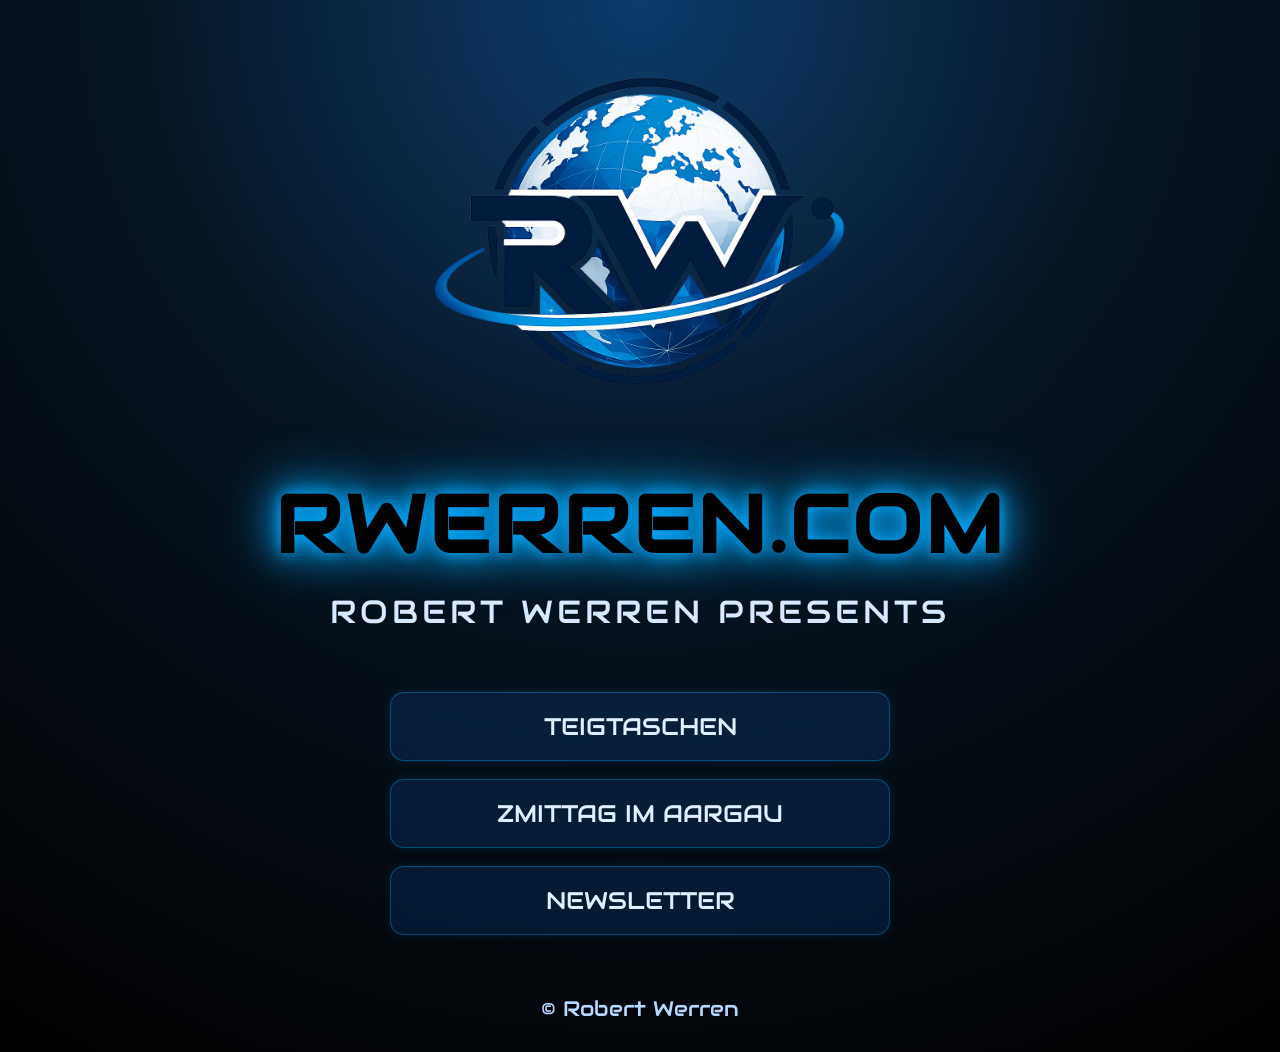
==== index.html @ bc672ca4 "Add files via upload" ====
<!DOCTYPE html>
<html lang="de">
<head>
<meta charset="UTF-8">
<meta name="viewport" content="width=device-width, initial-scale=1.0">

<title>RWERREN.COM</title>
<link href="https://fonts.googleapis.com/css2?family=Audiowide&display=swap" rel="stylesheet">

<style>

*{
    margin:0;
    padding:0;
    box-sizing:border-box;
}

body{
    min-height:100vh;

    background:
    radial-gradient(circle at top,
    #0b3d6e 0%,
    #081624 40%,
    #000000 100%);

    font-family:Arial, Helvetica, sans-serif;

    display:flex;
    justify-content:center;
    align-items:center;
}

.container{
    width:100%;
    max-width:900px;
    text-align:center;
    padding:30px 20px;
}

.logo{
    width:min(420px,85vw);
    height:auto;
    margin-bottom:20px;
}

h1{
    font-family:'Audiowide', sans-serif;
    color:#000000;
    font-size:clamp(2.2rem,8vw,5rem);
    letter-spacing:4px;
    text-shadow:
    0 0 15px #00aaff,
    0 0 35px #00aaff,
    0 0 60px #00aaff;
    margin-bottom:15px;
}

.subtitle{
    font-family:'Audiowide', sans-serif;
    color:#d6e9ff;
    font-size:clamp(1rem,3vw,2rem);
    letter-spacing:4px;
    margin-bottom:60px;
}

.buttons{
    width:100%;
    max-width:500px;
    margin:0 auto;

    display:flex;
    flex-direction:column;
    gap:18px;
}

.button{
    display:block;
    width:100%;

    padding:18px 24px;

    background:rgba(20,120,255,0.15);

    color:#dfefff;

    text-decoration:none;
    font-family:'Audiowide', sans-serif;

    font-size:clamp(1rem,3vw,1.5rem);

    border-radius:14px;

    border:1px solid rgba(0,170,255,0.35);

    box-shadow:
    0 0 10px rgba(0,170,255,0.15);

    backdrop-filter:blur(8px);

    transition:0.25s;
}

.button:hover{
    background:rgba(20,120,255,0.25);
    transform:translateY(-2px);
}

.footer{
    font-family:'Audiowide', sans-serif;
    margin-top:60px;

    color:#b7d8ff;

    font-size:1.3rem;
}

@media (max-width:600px){

    .logo{
        width:90vw;
    }

    .subtitle{
        margin-bottom:40px;
    }

    .button{
        padding:24px;
        border-radius:18px;
    }

    .footer{
        font-size:1rem;
    }

}

</style>
</head>

<body>

<div class="container">

    <!-- LOGO -->
    <img src="images/Logo.png" alt="RWERREN.COM" class="logo">

    <h1>RWERREN.COM</h1>

    <div class="subtitle">
        ROBERT WERREN PRESENTS
    </div>

    <div class="buttons">

        <a href="/teigtaschen/" class="button">
            TEIGTASCHEN
        </a>

        <a href="/zmittag/" class="button">
            ZMITTAG IM AARGAU
        </a>

        <a href="/newsletter/" class="button">
            NEWSLETTER
        </a>

    </div>

    <div class="footer">
        © Robert Werren
    </div>

</div>

</body>
</html>
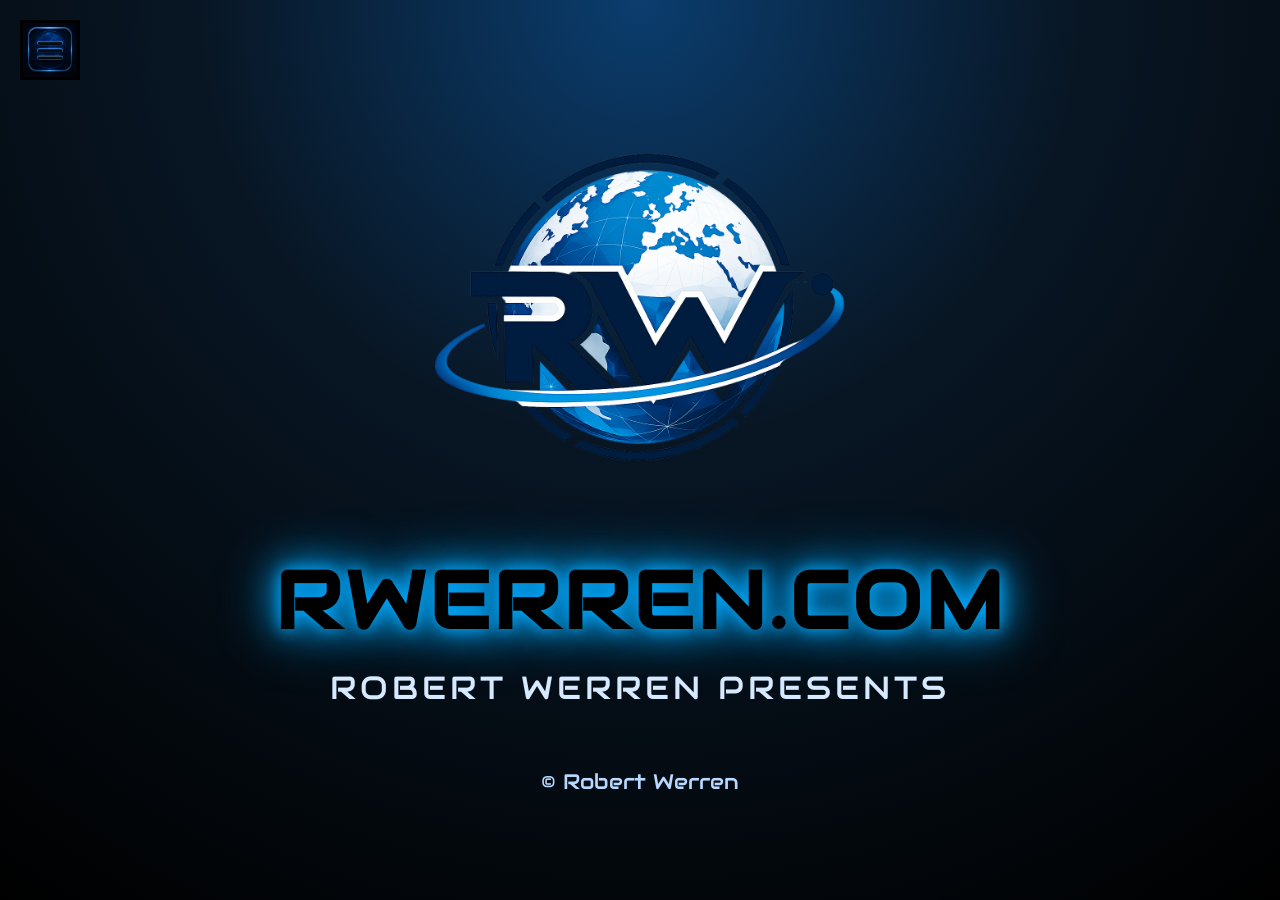
==== commit 3ef7f865: "Add files via upload" ====
--- a/index.html
+++ b/index.html
@@ -1,178 +1,262 @@
-<!DOCTYPE html>
-<html lang="de">
-<head>
-<meta charset="UTF-8">
-<meta name="viewport" content="width=device-width, initial-scale=1.0">
-
-<title>RWERREN.COM</title>
-<link href="https://fonts.googleapis.com/css2?family=Audiowide&display=swap" rel="stylesheet">
-
-<style>
-
-*{
-    margin:0;
-    padding:0;
-    box-sizing:border-box;
-}
-
-body{
-    min-height:100vh;
-
-    background:
-    radial-gradient(circle at top,
-    #0b3d6e 0%,
-    #081624 40%,
-    #000000 100%);
-
-    font-family:Arial, Helvetica, sans-serif;
-
-    display:flex;
-    justify-content:center;
-    align-items:center;
-}
-
-.container{
-    width:100%;
-    max-width:900px;
-    text-align:center;
-    padding:30px 20px;
-}
-
-.logo{
-    width:min(420px,85vw);
-    height:auto;
-    margin-bottom:20px;
-}
-
-h1{
-    font-family:'Audiowide', sans-serif;
-    color:#000000;
-    font-size:clamp(2.2rem,8vw,5rem);
-    letter-spacing:4px;
-    text-shadow:
-    0 0 15px #00aaff,
-    0 0 35px #00aaff,
-    0 0 60px #00aaff;
-    margin-bottom:15px;
-}
-
-.subtitle{
-    font-family:'Audiowide', sans-serif;
-    color:#d6e9ff;
-    font-size:clamp(1rem,3vw,2rem);
-    letter-spacing:4px;
-    margin-bottom:60px;
-}
-
-.buttons{
-    width:100%;
-    max-width:500px;
-    margin:0 auto;
-
-    display:flex;
-    flex-direction:column;
-    gap:18px;
-}
-
-.button{
-    display:block;
-    width:100%;
-
-    padding:18px 24px;
-
-    background:rgba(20,120,255,0.15);
-
-    color:#dfefff;
-
-    text-decoration:none;
-    font-family:'Audiowide', sans-serif;
-
-    font-size:clamp(1rem,3vw,1.5rem);
-
-    border-radius:14px;
-
-    border:1px solid rgba(0,170,255,0.35);
-
-    box-shadow:
-    0 0 10px rgba(0,170,255,0.15);
-
-    backdrop-filter:blur(8px);
-
-    transition:0.25s;
-}
-
-.button:hover{
-    background:rgba(20,120,255,0.25);
-    transform:translateY(-2px);
-}
-
-.footer{
-    font-family:'Audiowide', sans-serif;
-    margin-top:60px;
-
-    color:#b7d8ff;
-
-    font-size:1.3rem;
-}
-
-@media (max-width:600px){
-
-    .logo{
-        width:90vw;
-    }
-
-    .subtitle{
-        margin-bottom:40px;
-    }
-
-    .button{
-        padding:24px;
-        border-radius:18px;
-    }
-
-    .footer{
-        font-size:1rem;
-    }
-
-}
-
-</style>
-</head>
-
-<body>
-
-<div class="container">
-
-    <!-- LOGO -->
-    <img src="images/Logo.png" alt="RWERREN.COM" class="logo">
-
-    <h1>RWERREN.COM</h1>
-
-    <div class="subtitle">
-        ROBERT WERREN PRESENTS
-    </div>
-
-    <div class="buttons">
-
-        <a href="/teigtaschen/" class="button">
-            TEIGTASCHEN
-        </a>
-
-        <a href="/zmittag/" class="button">
-            ZMITTAG IM AARGAU
-        </a>
-
-        <a href="/newsletter/" class="button">
-            NEWSLETTER
-        </a>
-
-    </div>
-
-    <div class="footer">
-        © Robert Werren
-    </div>
-
-</div>
-
-</body>
+<!DOCTYPE html>
+<html lang="de">
+<head>
+<meta charset="UTF-8">
+<meta name="viewport" content="width=device-width, initial-scale=1.0">
+
+<title>RWERREN.COM</title>
+
+<link href="https://fonts.googleapis.com/css2?family=Audiowide&display=swap" rel="stylesheet">
+
+<style>
+
+*{
+    margin:0;
+    padding:0;
+    box-sizing:border-box;
+}
+
+body{
+    min-height:100vh;
+
+    background:
+    radial-gradient(circle at top,
+    #0b3d6e 0%,
+    #081624 40%,
+    #000000 100%);
+
+    font-family:Arial, Helvetica, sans-serif;
+
+    display:flex;
+    justify-content:center;
+    align-items:center;
+}
+
+/* Menü */
+
+.menu-container{
+    position:fixed;
+    top:20px;
+    left:20px;
+    z-index:9999;
+}
+
+.menu-button{
+    width:60px;
+    height:auto;
+    cursor:pointer;
+    transition:0.3s;
+    border:3px solid black;
+}
+
+.menu-button:hover{
+    transform:scale(1.08);
+}
+
+.dropdown-menu{
+    display:none;
+    position:absolute;
+    top:75px;
+    left:0;
+
+    min-width:280px;
+
+    background:rgba(5,15,35,0.95);
+
+    border:1px solid rgba(0,170,255,0.35);
+
+    border-radius:14px;
+
+    overflow:hidden;
+
+    backdrop-filter:blur(10px);
+
+    box-shadow:
+    0 0 15px rgba(0,170,255,0.2);
+}
+
+.dropdown-menu.show{
+    display:block;
+}
+
+.dropdown-menu a{
+    display:block;
+
+    padding:18px 20px;
+
+    text-decoration:none;
+
+    color:#dfefff;
+
+    font-family:'Audiowide', sans-serif;
+
+    border-bottom:1px solid rgba(255,255,255,0.08);
+
+    transition:0.25s;
+}
+
+.dropdown-menu a:last-child{
+    border-bottom:none;
+}
+
+.dropdown-menu a:hover{
+    background:rgba(0,170,255,0.15);
+}
+
+/* Inhalt */
+
+.container{
+    width:100%;
+    max-width:900px;
+    text-align:center;
+    padding:30px 20px;
+}
+
+.logo{
+    width:min(420px,85vw);
+    height:auto;
+    margin-bottom:20px;
+}
+
+h1{
+    font-family:'Audiowide', sans-serif;
+    color:#000000;
+
+    font-size:clamp(2.2rem,8vw,5rem);
+
+    letter-spacing:4px;
+
+    text-shadow:
+    0 0 15px #00aaff,
+    0 0 35px #00aaff,
+    0 0 60px #00aaff;
+
+    margin-bottom:15px;
+}
+
+.subtitle{
+    font-family:'Audiowide', sans-serif;
+
+    color:#d6e9ff;
+
+    font-size:clamp(1rem,3vw,2rem);
+
+    letter-spacing:4px;
+
+    margin-bottom:60px;
+}
+
+.footer{
+    font-family:'Audiowide', sans-serif;
+
+    margin-top:60px;
+
+    color:#b7d8ff;
+
+    font-size:1.3rem;
+}
+
+@media (max-width:600px){
+
+    .menu-button{
+        width:50px;
+    }
+
+    .dropdown-menu{
+        min-width:230px;
+    }
+
+    .logo{
+        width:90vw;
+    }
+
+    .subtitle{
+        margin-bottom:40px;
+    }
+
+    .footer{
+        font-size:1rem;
+    }
+}
+
+</style>
+</head>
+
+<body>
+
+<!-- Menü -->
+
+<div class="menu-container">
+
+    <img
+        src="images/menu.png"
+        alt="Menü"
+        class="menu-button"
+        onclick="toggleMenu()"
+    >
+
+    <div id="dropdownMenu" class="dropdown-menu">
+
+        <a href="/teigtaschen/">
+            TEIGTASCHEN
+        </a>
+
+        <a href="/zmittag/">
+            ZMITTAG IM AARGAU
+        </a>
+
+        <a href="/newsletter/">
+            NEWSLETTER
+        </a>
+
+    </div>
+
+</div>
+
+<!-- Inhalt -->
+
+<div class="container">
+
+    <img src="images/Logo.png"
+         alt="RWERREN.COM"
+         class="logo">
+
+    <h1>RWERREN.COM</h1>
+
+    <div class="subtitle">
+        ROBERT WERREN PRESENTS
+    </div>
+
+    <div class="footer">
+        © Robert Werren
+    </div>
+
+</div>
+
+<script>
+
+function toggleMenu() {
+    document
+        .getElementById('dropdownMenu')
+        .classList
+        .toggle('show');
+}
+
+document.addEventListener('click', function(event){
+
+    const menu = document.getElementById('dropdownMenu');
+    const button = document.querySelector('.menu-button');
+
+    if(
+        !menu.contains(event.target) &&
+        event.target !== button
+    ){
+        menu.classList.remove('show');
+    }
+
+});
+
+</script>
+
+</body>
 </html>
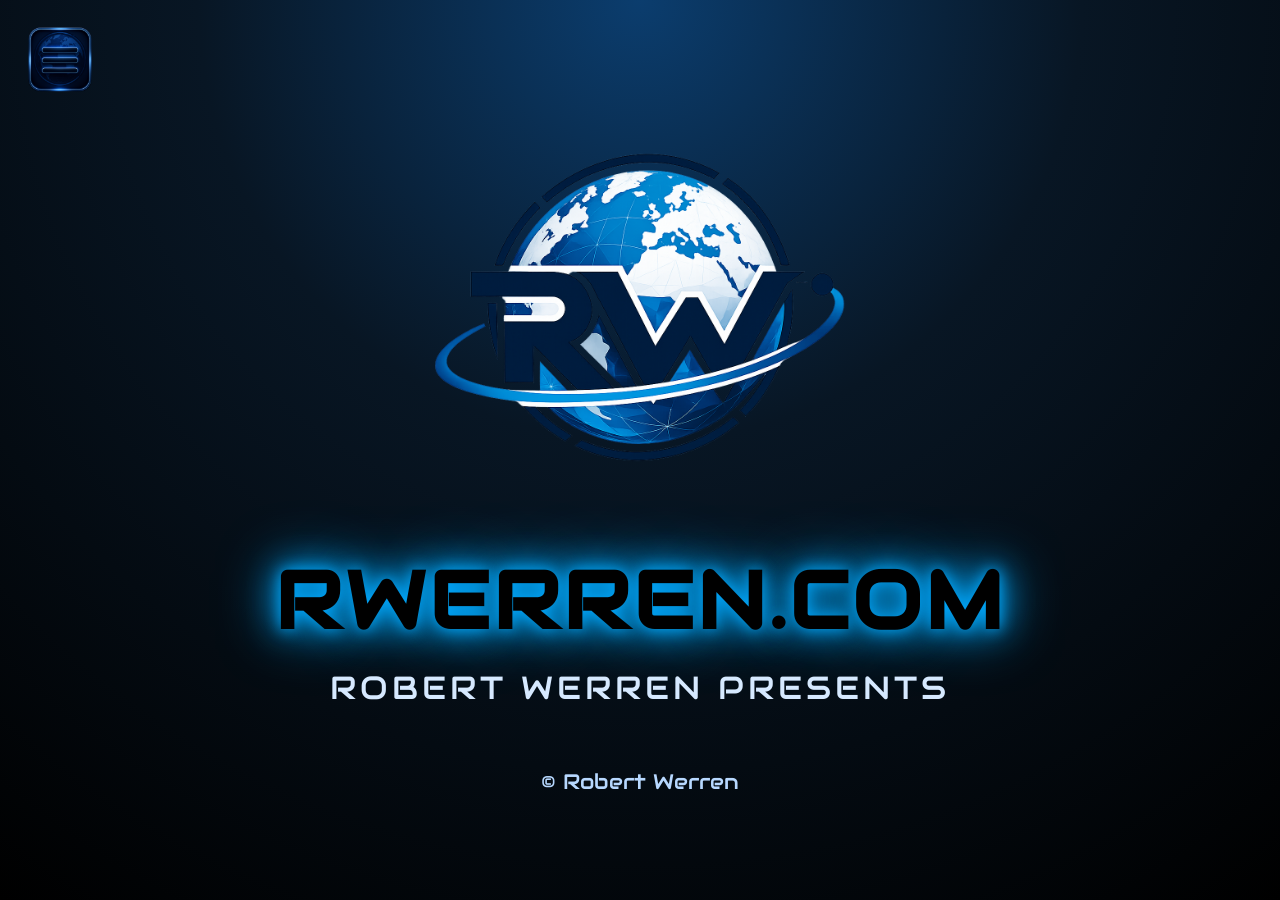
==== commit 2a5bc0f7: "Add files via upload" ====
--- a/index.html
+++ b/index.html
@@ -42,11 +42,10 @@
 }
 
 .menu-button{
-    width:60px;
+    width:80px;
     height:auto;
     cursor:pointer;
     transition:0.3s;
-    border:3px solid black;
 }
 
 .menu-button:hover{
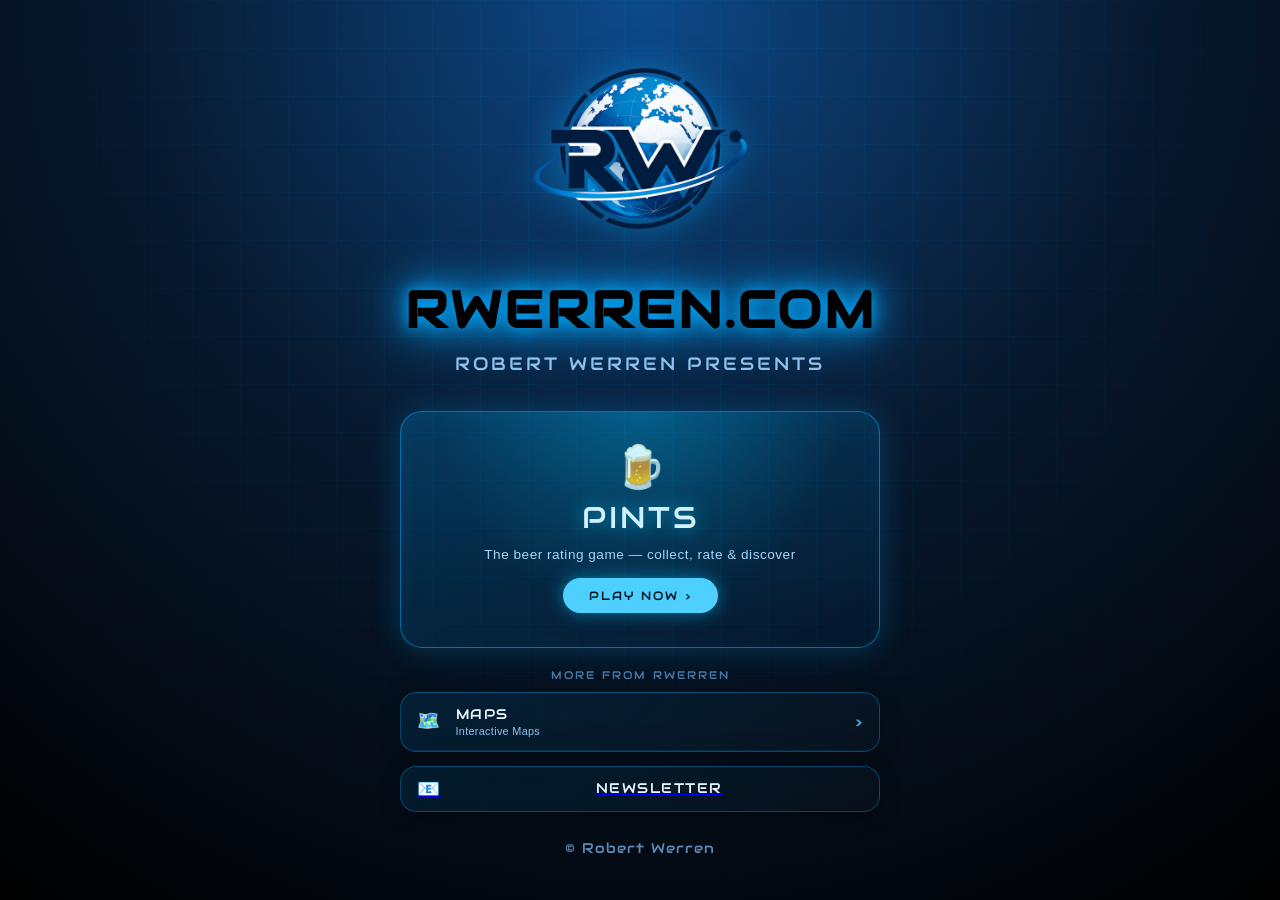
==== commit c5802b5d: "Add files via upload" ====
--- a/index.html
+++ b/index.html
@@ -1,261 +1,478 @@
-<!DOCTYPE html>
-<html lang="de">
-<head>
-<meta charset="UTF-8">
-<meta name="viewport" content="width=device-width, initial-scale=1.0">
-
-<title>RWERREN.COM</title>
-
-<link href="https://fonts.googleapis.com/css2?family=Audiowide&display=swap" rel="stylesheet">
-
-<style>
-
-*{
-    margin:0;
-    padding:0;
-    box-sizing:border-box;
-}
-
-body{
-    min-height:100vh;
-
-    background:
-    radial-gradient(circle at top,
-    #0b3d6e 0%,
-    #081624 40%,
-    #000000 100%);
-
-    font-family:Arial, Helvetica, sans-serif;
-
-    display:flex;
-    justify-content:center;
-    align-items:center;
-}
-
-/* Menü */
-
-.menu-container{
-    position:fixed;
-    top:20px;
-    left:20px;
-    z-index:9999;
-}
-
-.menu-button{
-    width:80px;
-    height:auto;
-    cursor:pointer;
-    transition:0.3s;
-}
-
-.menu-button:hover{
-    transform:scale(1.08);
-}
-
-.dropdown-menu{
-    display:none;
-    position:absolute;
-    top:75px;
-    left:0;
-
-    min-width:280px;
-
-    background:rgba(5,15,35,0.95);
-
-    border:1px solid rgba(0,170,255,0.35);
-
-    border-radius:14px;
-
-    overflow:hidden;
-
-    backdrop-filter:blur(10px);
-
-    box-shadow:
-    0 0 15px rgba(0,170,255,0.2);
-}
-
-.dropdown-menu.show{
-    display:block;
-}
-
-.dropdown-menu a{
-    display:block;
-
-    padding:18px 20px;
-
-    text-decoration:none;
-
-    color:#dfefff;
-
-    font-family:'Audiowide', sans-serif;
-
-    border-bottom:1px solid rgba(255,255,255,0.08);
-
-    transition:0.25s;
-}
-
-.dropdown-menu a:last-child{
-    border-bottom:none;
-}
-
-.dropdown-menu a:hover{
-    background:rgba(0,170,255,0.15);
-}
-
-/* Inhalt */
-
-.container{
-    width:100%;
-    max-width:900px;
-    text-align:center;
-    padding:30px 20px;
-}
-
-.logo{
-    width:min(420px,85vw);
-    height:auto;
-    margin-bottom:20px;
-}
-
-h1{
-    font-family:'Audiowide', sans-serif;
-    color:#000000;
-
-    font-size:clamp(2.2rem,8vw,5rem);
-
-    letter-spacing:4px;
-
-    text-shadow:
-    0 0 15px #00aaff,
-    0 0 35px #00aaff,
-    0 0 60px #00aaff;
-
-    margin-bottom:15px;
-}
-
-.subtitle{
-    font-family:'Audiowide', sans-serif;
-
-    color:#d6e9ff;
-
-    font-size:clamp(1rem,3vw,2rem);
-
-    letter-spacing:4px;
-
-    margin-bottom:60px;
-}
-
-.footer{
-    font-family:'Audiowide', sans-serif;
-
-    margin-top:60px;
-
-    color:#b7d8ff;
-
-    font-size:1.3rem;
-}
-
-@media (max-width:600px){
-
-    .menu-button{
-        width:50px;
-    }
-
-    .dropdown-menu{
-        min-width:230px;
-    }
-
-    .logo{
-        width:90vw;
-    }
-
-    .subtitle{
-        margin-bottom:40px;
-    }
-
-    .footer{
-        font-size:1rem;
-    }
-}
-
-</style>
-</head>
-
-<body>
-
-<!-- Menü -->
-
-<div class="menu-container">
-
-    <img
-        src="images/menu.png"
-        alt="Menü"
-        class="menu-button"
-        onclick="toggleMenu()"
-    >
-
-    <div id="dropdownMenu" class="dropdown-menu">
-
-        <a href="/teigtaschen/">
-            TEIGTASCHEN
-        </a>
-
-        <a href="/zmittag/">
-            ZMITTAG IM AARGAU
-        </a>
-
-        <a href="/newsletter/">
-            NEWSLETTER
-        </a>
-
-    </div>
-
-</div>
-
-<!-- Inhalt -->
-
-<div class="container">
-
-    <img src="images/Logo.png"
-         alt="RWERREN.COM"
-         class="logo">
-
-    <h1>RWERREN.COM</h1>
-
-    <div class="subtitle">
-        ROBERT WERREN PRESENTS
-    </div>
-
-    <div class="footer">
-        © Robert Werren
-    </div>
-
-</div>
-
-<script>
-
-function toggleMenu() {
-    document
-        .getElementById('dropdownMenu')
-        .classList
-        .toggle('show');
-}
-
-document.addEventListener('click', function(event){
-
-    const menu = document.getElementById('dropdownMenu');
-    const button = document.querySelector('.menu-button');
-
-    if(
-        !menu.contains(event.target) &&
-        event.target !== button
-    ){
-        menu.classList.remove('show');
-    }
-
-});
-
-</script>
-
-</body>
-</html>+<!DOCTYPE html>
+<html lang="en">
+<head>
+<meta charset="UTF-8">
+<meta name="viewport" content="width=device-width, initial-scale=1.0">
+
+<title>RWERREN.COM</title>
+
+<link rel="manifest" href="manifest.json">
+<link rel="apple-touch-icon" href="images/Logo.png">
+<link rel="icon" href="images/Logo.png">
+<meta name="theme-color" content="#081a30">
+<meta name="mobile-web-app-capable" content="yes">
+<meta name="apple-mobile-web-app-capable" content="yes">
+
+<link href="https://fonts.googleapis.com/css2?family=Audiowide&display=swap" rel="stylesheet">
+
+<style>
+
+*{
+    margin:0;
+    padding:0;
+    box-sizing:border-box;
+}
+
+html,body{
+    height:100%;
+}
+
+body{
+    min-height:100vh;
+    min-height:100dvh;
+
+    background:
+    radial-gradient(circle at 50% 0%,
+    #0d4a8a 0%,
+    #081a30 45%,
+    #000000 100%);
+
+    background-attachment:fixed;
+
+    font-family:Arial, Helvetica, sans-serif;
+
+    display:flex;
+    justify-content:center;
+    align-items:center;
+
+    overflow-x:hidden;
+    position:relative;
+}
+
+/* Background grid */
+
+body::before{
+    content:"";
+    position:fixed;
+    inset:0;
+
+    background-image:
+    linear-gradient(rgba(0,170,255,0.08) 1px, transparent 1px),
+    linear-gradient(90deg, rgba(0,170,255,0.08) 1px, transparent 1px);
+
+    background-size:48px 48px;
+
+    mask-image:radial-gradient(circle at 50% 20%, #000 0%, transparent 75%);
+    -webkit-mask-image:radial-gradient(circle at 50% 20%, #000 0%, transparent 75%);
+
+    pointer-events:none;
+    z-index:0;
+}
+
+/* Content */
+
+.container{
+    position:relative;
+    z-index:1;
+
+    width:100%;
+    max-width:520px;
+    text-align:center;
+    padding:40px 20px;
+}
+
+.logo{
+    width:min(220px,55vw);
+    height:auto;
+    margin-bottom:10px;
+
+    filter:drop-shadow(0 0 18px rgba(0,170,255,0.55));
+
+    animation:pulse-logo 4s ease-in-out infinite;
+}
+
+@keyframes pulse-logo{
+    0%,100%{ filter:drop-shadow(0 0 18px rgba(0,170,255,0.55)); }
+    50%{ filter:drop-shadow(0 0 32px rgba(0,170,255,0.85)); }
+}
+
+h1{
+    font-family:'Audiowide', sans-serif;
+    color:#000000;
+
+    font-size:clamp(1.8rem,7vw,3.2rem);
+
+    letter-spacing:3px;
+
+    text-shadow:
+    0 0 15px #00aaff,
+    0 0 35px #00aaff,
+    0 0 60px #00aaff;
+
+    margin-bottom:10px;
+}
+
+.subtitle{
+    font-family:'Audiowide', sans-serif;
+
+    color:#8fc1ef;
+
+    font-size:clamp(0.75rem,2.6vw,1.1rem);
+
+    letter-spacing:3px;
+
+    margin-bottom:36px;
+}
+
+/* Cards */
+
+.card-list{
+    display:flex;
+    flex-direction:column;
+    gap:14px;
+
+    margin-bottom:28px;
+    text-align:left;
+}
+
+/* Hero card: Pints */
+
+.hero-card{
+    display:flex;
+    flex-direction:column;
+    align-items:center;
+    gap:10px;
+
+    padding:34px 24px;
+    margin-bottom:20px;
+
+    background:linear-gradient(160deg, rgba(0,170,255,0.22), rgba(0,60,110,0.10));
+
+    border:1px solid rgba(0,170,255,0.55);
+    border-radius:22px;
+
+    text-decoration:none;
+
+    box-shadow:0 0 30px rgba(0,170,255,0.25), inset 0 0 30px rgba(0,170,255,0.06);
+
+    transition:0.25s;
+
+    position:relative;
+    overflow:hidden;
+}
+
+.hero-card::after{
+    content:"";
+    position:absolute;
+    inset:0;
+    background:radial-gradient(circle at 50% 0%, rgba(0,200,255,0.25), transparent 60%);
+    pointer-events:none;
+}
+
+.hero-card:hover{
+    border-color:rgba(0,200,255,0.9);
+    box-shadow:0 0 42px rgba(0,200,255,0.4), inset 0 0 30px rgba(0,170,255,0.1);
+    transform:translateY(-2px);
+}
+
+.hero-icon{
+    font-size:2.6rem;
+    line-height:1;
+}
+
+.hero-title{
+    font-family:'Audiowide', sans-serif;
+    color:#eaf6ff;
+    font-size:clamp(1.4rem,6vw,1.9rem);
+    letter-spacing:3px;
+
+    text-shadow:0 0 18px rgba(0,200,255,0.6);
+}
+
+.hero-sub{
+    font-family:Arial, Helvetica, sans-serif;
+    color:#a9d7fb;
+    font-size:0.85rem;
+    letter-spacing:0.5px;
+    text-align:center;
+}
+
+.hero-cta{
+    margin-top:6px;
+
+    font-family:'Audiowide', sans-serif;
+    font-size:0.75rem;
+    letter-spacing:2px;
+    color:#00121f;
+
+    background:#4fd0ff;
+    padding:10px 26px;
+    border-radius:999px;
+
+    box-shadow:0 0 18px rgba(0,200,255,0.5);
+}
+
+.secondary-label{
+    font-family:'Audiowide', sans-serif;
+    color:#4a7ba8;
+    font-size:0.7rem;
+    letter-spacing:2px;
+    margin:4px 2px 10px;
+}
+
+.card{
+    position:relative;
+
+    background:linear-gradient(135deg, rgba(0,170,255,0.10), rgba(255,255,255,0.02));
+
+    border:1px solid rgba(0,170,255,0.35);
+    border-radius:16px;
+
+    backdrop-filter:blur(10px);
+
+    box-shadow:0 4px 20px rgba(0,0,0,0.35);
+
+    overflow:hidden;
+
+    transition:0.25s;
+}
+
+.card:hover{
+    border-color:rgba(0,170,255,0.7);
+    box-shadow:0 4px 28px rgba(0,170,255,0.25);
+}
+
+.card-main{
+    display:flex;
+    align-items:center;
+    gap:14px;
+
+    width:100%;
+
+    padding:18px 20px;
+
+    background:none;
+    border:none;
+
+    cursor:pointer;
+    text-decoration:none;
+
+    font-family:'Audiowide', sans-serif;
+    color:#eaf6ff;
+    font-size:1rem;
+    letter-spacing:1.5px;
+
+    text-align:left;
+}
+
+.card-icon{
+    font-size:1.5rem;
+    line-height:1;
+    flex-shrink:0;
+}
+
+.card-text{
+    flex:1;
+    display:flex;
+    flex-direction:column;
+    gap:2px;
+}
+
+.card-text small{
+    font-family:Arial, Helvetica, sans-serif;
+    font-weight:normal;
+    letter-spacing:0.3px;
+    color:#8fc1ef;
+    font-size:0.75rem;
+}
+
+.card-arrow{
+    flex-shrink:0;
+    color:#4fa9e8;
+    transition:transform 0.25s;
+}
+
+.card.open .card-arrow{
+    transform:rotate(90deg);
+}
+
+/* Sub-links (Maps) */
+
+.sub-links{
+    max-height:0;
+    overflow:hidden;
+    transition:max-height 0.3s ease;
+
+    border-top:1px solid rgba(0,170,255,0.15);
+}
+
+.card.open .sub-links{
+    max-height:400px;
+}
+
+.sub-links a{
+    display:flex;
+    align-items:center;
+    gap:12px;
+
+    padding:14px 20px 14px 54px;
+
+    text-decoration:none;
+
+    color:#dfefff;
+
+    font-family:'Audiowide', sans-serif;
+    font-size:0.85rem;
+    letter-spacing:1px;
+
+    border-top:1px solid rgba(255,255,255,0.06);
+
+    transition:0.2s;
+}
+
+.sub-links a:first-child{
+    border-top:none;
+}
+
+.sub-links a:hover{
+    background:rgba(0,170,255,0.12);
+    padding-left:58px;
+}
+
+.newsletter-card .card-main{
+    justify-content:center;
+    text-align:center;
+}
+
+/* Compact secondary cards */
+
+.card.compact .card-main{
+    padding:13px 16px;
+}
+
+.card.compact .card-icon{
+    font-size:1.15rem;
+}
+
+.card.compact .card-text{
+    font-size:0.85rem;
+}
+
+.card.compact .card-text small{
+    font-size:0.68rem;
+}
+
+.footer{
+    font-family:'Audiowide', sans-serif;
+
+    margin-top:10px;
+
+    color:#5c8ab8;
+
+    font-size:0.85rem;
+
+    letter-spacing:1px;
+}
+
+@media (max-width:400px){
+
+    .card-main{
+        padding:16px;
+        font-size:0.9rem;
+    }
+
+    .sub-links a{
+        padding-left:48px;
+    }
+}
+
+</style>
+</head>
+
+<body>
+
+<!-- Content -->
+
+<div class="container">
+
+    <img src="images/Logo.png"
+         alt="RWERREN.COM"
+         class="logo">
+
+    <h1>RWERREN.COM</h1>
+
+    <div class="subtitle">
+        ROBERT WERREN PRESENTS
+    </div>
+
+    <a class="hero-card" href="https://pints.rwerren.com" target="_blank" rel="noopener">
+        <span class="hero-icon">🍺</span>
+        <span class="hero-title">PINTS</span>
+        <span class="hero-sub">The beer rating game &mdash; collect, rate &amp; discover</span>
+        <span class="hero-cta">PLAY NOW ›</span>
+    </a>
+
+    <div class="secondary-label">MORE FROM RWERREN</div>
+
+    <div class="card-list">
+
+        <div class="card compact" id="mapsCard">
+
+            <button class="card-main" onclick="toggleMapsCard()" style="cursor:pointer;">
+                <span class="card-icon">🗺️</span>
+                <span class="card-text">
+                    MAPS
+                    <small>Interactive Maps</small>
+                </span>
+                <span class="card-arrow">›</span>
+            </button>
+
+            <div class="sub-links">
+
+                <a href="/brunnen/">
+                    💧 FOUNTAINS
+                </a>
+
+                <a href="/zmittag/">
+                    🍽️ LUNCH IN AARGAU
+                </a>
+
+                <a href="/teigtaschen/">
+                    🥟 DUMPLINGS
+                </a>
+
+                <a href="https://pints.rwerren.com/map/" target="_blank" rel="noopener">
+                    🍺 PINTS
+                </a>
+
+            </div>
+
+        </div>
+
+        <a class="card compact newsletter-card" href="/newsletter/">
+            <div class="card-main">
+                <span class="card-icon">📧</span>
+                <span class="card-text" style="align-items:center;">
+                    NEWSLETTER
+                </span>
+            </div>
+        </a>
+
+    </div>
+
+    <div class="footer">
+        © Robert Werren
+    </div>
+
+</div>
+
+<script>
+
+function toggleMapsCard() {
+    document.getElementById('mapsCard').classList.toggle('open');
+}
+
+</script>
+
+</body>
+</html>
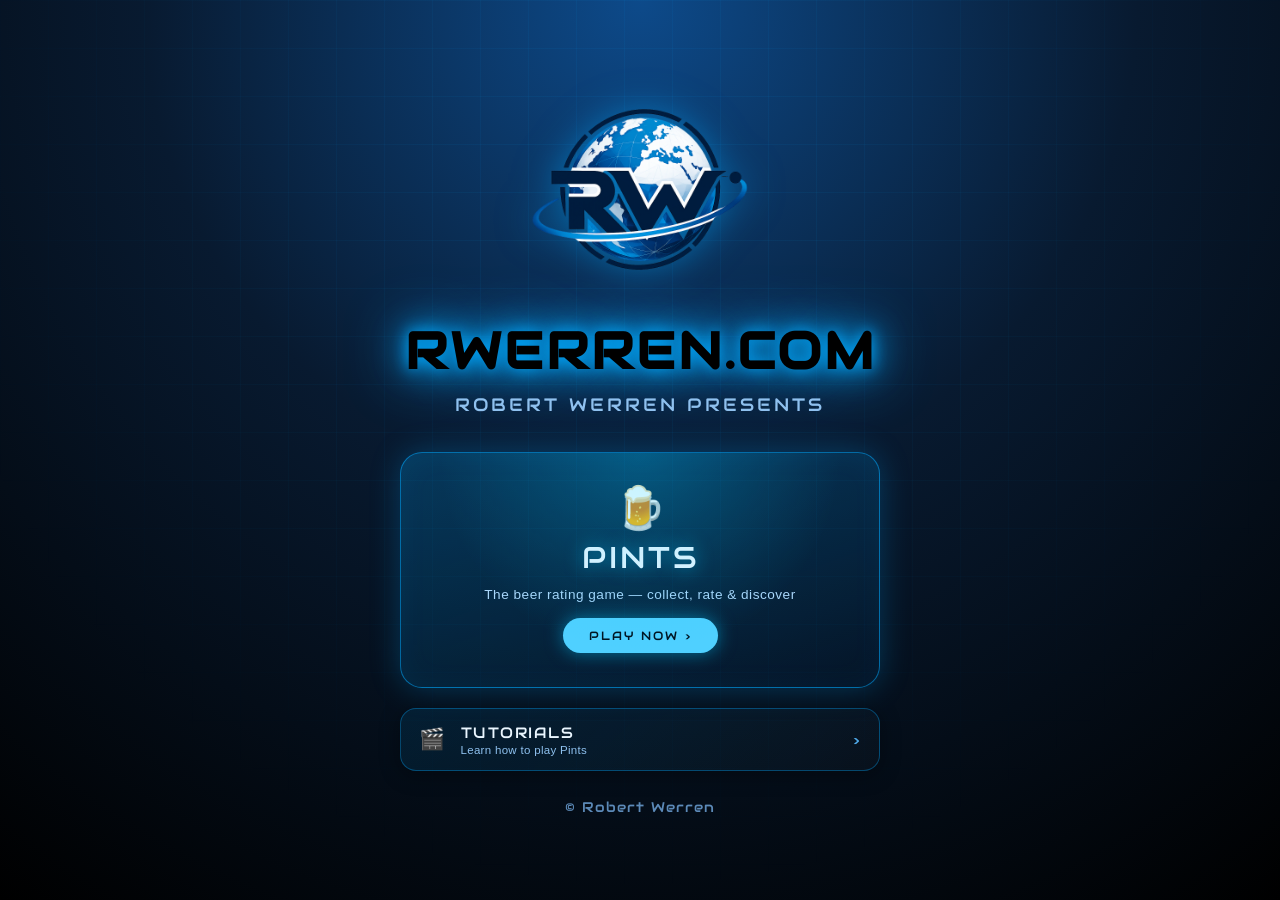
==== commit 4bffddb8: "Add files via upload" ====
--- a/index.html
+++ b/index.html
@@ -124,17 +124,6 @@
     margin-bottom:36px;
 }
 
-/* Cards */
-
-.card-list{
-    display:flex;
-    flex-direction:column;
-    gap:14px;
-
-    margin-bottom:28px;
-    text-align:left;
-}
-
 /* Hero card: Pints */
 
 .hero-card{
@@ -212,178 +201,197 @@
     box-shadow:0 0 18px rgba(0,200,255,0.5);
 }
 
-.secondary-label{
-    font-family:'Audiowide', sans-serif;
-    color:#4a7ba8;
-    font-size:0.7rem;
-    letter-spacing:2px;
-    margin:4px 2px 10px;
-}
-
-.card{
-    position:relative;
+/* Tutorials: collapsible card */
+
+.tut-card{
+    margin-bottom:28px;
 
     background:linear-gradient(135deg, rgba(0,170,255,0.10), rgba(255,255,255,0.02));
 
     border:1px solid rgba(0,170,255,0.35);
     border-radius:16px;
 
-    backdrop-filter:blur(10px);
-
     box-shadow:0 4px 20px rgba(0,0,0,0.35);
 
     overflow:hidden;
-
-    transition:0.25s;
-}
-
-.card:hover{
+    transition:border-color 0.25s, box-shadow 0.25s;
+}
+
+.tut-card:hover,
+.tut-card.open{
     border-color:rgba(0,170,255,0.7);
     box-shadow:0 4px 28px rgba(0,170,255,0.25);
 }
 
-.card-main{
+.tut-toggle{
     display:flex;
     align-items:center;
     gap:14px;
 
     width:100%;
-
-    padding:18px 20px;
+    padding:14px 18px;
 
     background:none;
     border:none;
-
     cursor:pointer;
-    text-decoration:none;
 
     font-family:'Audiowide', sans-serif;
     color:#eaf6ff;
-    font-size:1rem;
+    font-size:0.95rem;
     letter-spacing:1.5px;
-
     text-align:left;
 }
 
-.card-icon{
-    font-size:1.5rem;
+.tut-icon{
+    font-size:1.3rem;
     line-height:1;
-    flex-shrink:0;
-}
-
-.card-text{
+}
+
+.tut-text{
     flex:1;
     display:flex;
     flex-direction:column;
     gap:2px;
 }
 
-.card-text small{
+.tut-text small{
     font-family:Arial, Helvetica, sans-serif;
-    font-weight:normal;
     letter-spacing:0.3px;
     color:#8fc1ef;
-    font-size:0.75rem;
-}
-
-.card-arrow{
-    flex-shrink:0;
+    font-size:0.72rem;
+}
+
+.tut-arrow{
     color:#4fa9e8;
     transition:transform 0.25s;
 }
 
-.card.open .card-arrow{
+.tut-card.open .tut-arrow{
     transform:rotate(90deg);
 }
 
-/* Sub-links (Maps) */
-
-.sub-links{
+.tut-body{
     max-height:0;
     overflow:hidden;
-    transition:max-height 0.3s ease;
-
+    transition:max-height 0.35s ease;
+}
+
+.tut-card.open .tut-body{
     border-top:1px solid rgba(0,170,255,0.15);
 }
 
-.card.open .sub-links{
-    max-height:400px;
-}
-
-.sub-links a{
-    display:flex;
+/* Carousel */
+
+.carousel{
+    position:relative;
+    padding:16px 0 14px;
+}
+
+.carousel-track{
+    display:flex;
+    overflow-x:auto;
+    scroll-snap-type:x mandatory;
+    scroll-behavior:smooth;
+    scrollbar-width:none;
+}
+
+.carousel-track::-webkit-scrollbar{
+    display:none;
+}
+
+.slide{
+    flex:0 0 100%;
+    scroll-snap-align:center;
+
+    display:flex;
+    flex-direction:column;
     align-items:center;
-    gap:12px;
-
-    padding:14px 20px 14px 54px;
-
-    text-decoration:none;
-
-    color:#dfefff;
-
-    font-family:'Audiowide', sans-serif;
+    gap:10px;
+}
+
+.slide video{
+    height:min(60vh, 480px);
+    aspect-ratio:780 / 1688;
+    max-width:calc(100% - 100px);
+
+    background:#000;
+    border-radius:14px;
+    border:1px solid rgba(0,170,255,0.35);
+    box-shadow:0 0 22px rgba(0,170,255,0.25);
+}
+
+.slide-title{
+    font-family:'Audiowide', sans-serif;
+    color:#eaf6ff;
     font-size:0.85rem;
+    letter-spacing:1.5px;
+}
+
+.carousel-btn{
+    position:absolute;
+    top:calc(16px + min(60vh, 480px) / 2);
+    transform:translateY(-50%);
+
+    width:38px;
+    height:38px;
+    border-radius:50%;
+
+    background:rgba(0,30,60,0.75);
+    border:1px solid rgba(0,170,255,0.5);
+    color:#4fd0ff;
+    font-size:1.3rem;
+    line-height:1;
+    cursor:pointer;
+
+    transition:0.2s;
+}
+
+.carousel-btn:hover{
+    background:rgba(0,170,255,0.25);
+}
+
+.carousel-btn:disabled{
+    opacity:0.25;
+    cursor:default;
+}
+
+.carousel-btn.prev{ left:10px; }
+.carousel-btn.next{ right:10px; }
+
+.carousel-dots{
+    display:flex;
+    justify-content:center;
+    gap:8px;
+    margin-top:12px;
+}
+
+.carousel-dots button{
+    width:8px;
+    height:8px;
+    padding:0;
+    border-radius:50%;
+    border:none;
+    background:rgba(0,170,255,0.3);
+    cursor:pointer;
+    transition:0.2s;
+}
+
+.carousel-dots button.active{
+    background:#4fd0ff;
+    box-shadow:0 0 8px rgba(0,200,255,0.8);
+    transform:scale(1.25);
+}
+
+.footer{
+    font-family:'Audiowide', sans-serif;
+
+    margin-top:10px;
+
+    color:#5c8ab8;
+
+    font-size:0.85rem;
+
     letter-spacing:1px;
-
-    border-top:1px solid rgba(255,255,255,0.06);
-
-    transition:0.2s;
-}
-
-.sub-links a:first-child{
-    border-top:none;
-}
-
-.sub-links a:hover{
-    background:rgba(0,170,255,0.12);
-    padding-left:58px;
-}
-
-.newsletter-card .card-main{
-    justify-content:center;
-    text-align:center;
-}
-
-/* Compact secondary cards */
-
-.card.compact .card-main{
-    padding:13px 16px;
-}
-
-.card.compact .card-icon{
-    font-size:1.15rem;
-}
-
-.card.compact .card-text{
-    font-size:0.85rem;
-}
-
-.card.compact .card-text small{
-    font-size:0.68rem;
-}
-
-.footer{
-    font-family:'Audiowide', sans-serif;
-
-    margin-top:10px;
-
-    color:#5c8ab8;
-
-    font-size:0.85rem;
-
-    letter-spacing:1px;
-}
-
-@media (max-width:400px){
-
-    .card-main{
-        padding:16px;
-        font-size:0.9rem;
-    }
-
-    .sub-links a{
-        padding-left:48px;
-    }
 }
 
 </style>
@@ -412,51 +420,46 @@
         <span class="hero-cta">PLAY NOW ›</span>
     </a>
 
-    <div class="secondary-label">MORE FROM RWERREN</div>
-
-    <div class="card-list">
-
-        <div class="card compact" id="mapsCard">
-
-            <button class="card-main" onclick="toggleMapsCard()" style="cursor:pointer;">
-                <span class="card-icon">🗺️</span>
-                <span class="card-text">
-                    MAPS
-                    <small>Interactive Maps</small>
-                </span>
-                <span class="card-arrow">›</span>
-            </button>
-
-            <div class="sub-links">
-
-                <a href="/brunnen/">
-                    💧 FOUNTAINS
-                </a>
-
-                <a href="/zmittag/">
-                    🍽️ LUNCH IN AARGAU
-                </a>
-
-                <a href="/teigtaschen/">
-                    🥟 DUMPLINGS
-                </a>
-
-                <a href="https://pints.rwerren.com/map/" target="_blank" rel="noopener">
-                    🍺 PINTS
-                </a>
+    <div class="tut-card" id="tutCard">
+
+        <button class="tut-toggle" id="tutToggle" aria-expanded="false" aria-controls="tutBody">
+            <span class="tut-icon">🎬</span>
+            <span class="tut-text">
+                TUTORIALS
+                <small>Learn how to play Pints</small>
+            </span>
+            <span class="tut-arrow">›</span>
+        </button>
+
+        <div class="tut-body" id="tutBody">
+            <div class="carousel">
+
+                <div class="carousel-track" id="tutTrack">
+
+                    <div class="slide">
+                        <video src="videos/Tutorial-Add-Pub.mp4#t=0.1" controls playsinline preload="metadata"></video>
+                        <div class="slide-title">📍 ADD A PUB</div>
+                    </div>
+
+                    <div class="slide">
+                        <video src="videos/Tutorial-Handshake.mp4#t=0.1" controls playsinline preload="metadata"></video>
+                        <div class="slide-title">🤝 HANDSHAKE &amp; CHEERS</div>
+                    </div>
+
+                    <div class="slide">
+                        <video src="videos/Tutorial-Beer-Photo.mp4#t=0.1" controls playsinline preload="metadata"></video>
+                        <div class="slide-title">🛢️ BEER PHOTO XP</div>
+                    </div>
+
+                </div>
+
+                <button class="carousel-btn prev" id="tutPrev" aria-label="Previous video">‹</button>
+                <button class="carousel-btn next" id="tutNext" aria-label="Next video">›</button>
+
+                <div class="carousel-dots" id="tutDots"></div>
 
             </div>
-
         </div>
-
-        <a class="card compact newsletter-card" href="/newsletter/">
-            <div class="card-main">
-                <span class="card-icon">📧</span>
-                <span class="card-text" style="align-items:center;">
-                    NEWSLETTER
-                </span>
-            </div>
-        </a>
 
     </div>
 
@@ -467,11 +470,75 @@
 </div>
 
 <script>
-
-function toggleMapsCard() {
-    document.getElementById('mapsCard').classList.toggle('open');
-}
-
+(function () {
+    const card   = document.getElementById('tutCard');
+    const toggle = document.getElementById('tutToggle');
+    const body   = document.getElementById('tutBody');
+    const track  = document.getElementById('tutTrack');
+    const prev   = document.getElementById('tutPrev');
+    const next   = document.getElementById('tutNext');
+    const dotBox = document.getElementById('tutDots');
+    const slides = Array.from(track.children);
+    const videos = slides.map(s => s.querySelector('video'));
+    let current = 0;
+
+    // Expand / collapse
+    toggle.addEventListener('click', () => {
+        const open = card.classList.toggle('open');
+        toggle.setAttribute('aria-expanded', open);
+        if (open) {
+            body.style.maxHeight = body.scrollHeight + 'px';
+        } else {
+            body.style.maxHeight = body.scrollHeight + 'px';   // from 'none' back to a number
+            body.offsetHeight;                                 // force reflow
+            body.style.maxHeight = '0';
+            videos.forEach(v => v.pause());
+        }
+    });
+
+    // After opening: release the limit so window resizes don't clip the carousel
+    body.addEventListener('transitionend', () => {
+        if (card.classList.contains('open')) body.style.maxHeight = 'none';
+    });
+
+    // Dots
+    const dots = slides.map((_, i) => {
+        const d = document.createElement('button');
+        d.setAttribute('aria-label', 'Video ' + (i + 1));
+        d.addEventListener('click', () => goTo(i));
+        dotBox.appendChild(d);
+        return d;
+    });
+
+    function goTo(i) {
+        i = Math.max(0, Math.min(slides.length - 1, i));
+        track.scrollTo({ left: i * track.clientWidth });
+    }
+
+    function update() {
+        const w = track.clientWidth;
+        const i = w > 0 ? Math.round(track.scrollLeft / w) : current;
+        if (i !== current) {
+            videos[current].pause();
+            current = i;
+        }
+        dots.forEach((d, k) => d.classList.toggle('active', k === current));
+        prev.disabled = current === 0;
+        next.disabled = current === slides.length - 1;
+    }
+
+    prev.addEventListener('click', () => goTo(current - 1));
+    next.addEventListener('click', () => goTo(current + 1));
+    track.addEventListener('scroll', update, { passive: true });
+    window.addEventListener('resize', () => goTo(current));
+
+    // Only one video plays at a time
+    videos.forEach(v => v.addEventListener('play', () => {
+        videos.forEach(o => { if (o !== v) o.pause(); });
+    }));
+
+    update();
+})();
 </script>
 
 </body>
